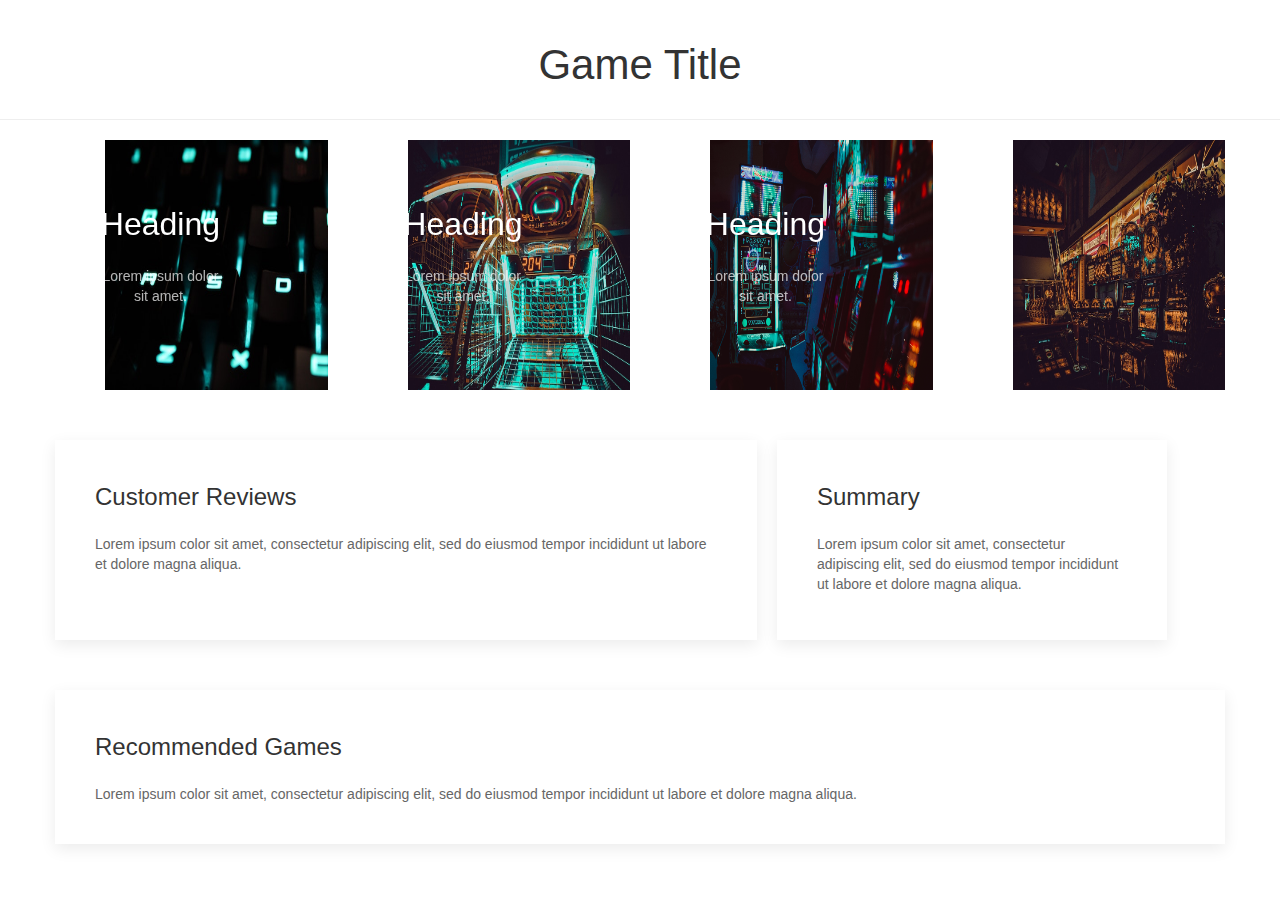
==== dashboard.html @ 76039f61 "dashboard layout" ====
<!DOCTYPE html>
<html lang="en">

<head>
    <meta charset="UTF-8">
    <meta name="viewport" content="width=device-width, initial-scale=1.0">
    <meta http-equiv="X-UA-Compatible" content="ie=edge">
    <title>Dashboard</title>

    <!--Bootstrap CDN-->
    <link rel="stylesheet" href="https://maxcdn.bootstrapcdn.com/bootstrap/3.3.7/css/bootstrap.min.css">

    <link rel="stylesheet" href="assets/css/uikit-3.0.0-rc.6/css/uikit.min.css" />
    <link rel="stylesheet" href="assets/css/uikit-3.0.0-rc.6/css/uikit.css" />
    <link rel="stylesheet" href="assets/css/uikit-3.0.0-rc.6/css/uikit-rtl.min.css" />
    <link rel="stylesheet" href="assets/css/uikit-3.0.0-rc.6/css/uikit-rtl.css" />

    <!--Custom CSS-->
    <link rel="stylesheet" href="assets/css/style1.css">

    <script src="assets/js/uikit.min.js"></script>
    <script src="assets/javascript/js/uikit-icons.min.js"></script>
    <script src="assets/javascript/js/uikit-icons.js"></script>
    <script src="assets/javascript/js/uikit.js"></script>

</head>

<body>
    <div class="page-header text-center">
        <h1>Game Title</h1>
    </div>

    <div class="container">
        <div class="row">
            <div class="uk-position-relative uk-visible-toggle uk-light" uk-slider>

                <ul class="uk-slider-items uk-child-width-1-2 uk-child-width-1-3@s uk-child-width-1-4@m uk-grid">
                    <li>
                        <div class="uk-panel">
                            <img class="img_scroll" src="assets/images/aidan-granberry-630661-unsplash.jpg" alt="">
                            <div class="uk-position-center uk-text-center">
                                <h2 uk-slider-parallax="x: 100,-430">Heading</h2>
                                <p uk-slider-parallax="x: 200,-530">Lorem ipsum dolor sit amet.</p>
                            </div>
                        </div>
                    </li>
                    <li>
                        <div class="uk-panel">
                            <img class="img_scroll" src="assets/images/carl-raw-488818-unsplash.jpg" alt="">
                            <div class="uk-position-center uk-text-center">
                                <h2 uk-slider-parallax="x: 100,-430">Heading</h2>
                                <p uk-slider-parallax="x: 200,-530">Lorem ipsum dolor sit amet.</p>
                            </div>
                        </div>
                    </li>
                    <li>
                        <div class="uk-panel">
                            <img class="img_scroll" src="assets/images/rebecca-oliver-483486-unsplash.jpg" alt="">
                            <div class="uk-position-center uk-text-center">
                                <h2 uk-slider-parallax="x: 100,-430">Heading</h2>
                                <p uk-slider-parallax="x: 200,-530">Lorem ipsum dolor sit amet.</p>
                            </div>
                        </div>
                    </li>
                    <li>
                        <div class="uk-panel">
                            <img class="img_scroll" src="assets/images/carl-raw-510317-unsplash.jpg" alt="">
                            <div class="uk-position-center uk-text-center">
                                <h2 uk-slider-parallax="x: 100,-430">Heading</h2>
                                <p uk-slider-parallax="x: 200,-530">Lorem ipsum dolor sit amet.</p>
                            </div>
                        </div>

                    </li>
                    <li>
                        <div class="uk-panel">
                            <img class="img_scroll" src="assets/images/carl-raw-488818-unsplash.jpg" alt="">
                            <div class="uk-position-center uk-text-center">
                                <h2 uk-slider-parallax="x: 100,-430">Heading</h2>
                                <p uk-slider-parallax="x: 200,-530">Lorem ipsum dolor sit amet.</p>
                            </div>
                        </div>
                    </li>
                    <li>
                        <div class="uk-panel">
                            <img class="img_scroll" src="assets/images/rebecca-oliver-483486-unsplash.jpg" alt="">
                            <div class="uk-position-center uk-text-center">
                                <h2 uk-slider-parallax="x: 100,-430">Heading</h2>
                                <p uk-slider-parallax="x: 200,-530">Lorem ipsum dolor sit amet.</p>
                            </div>
                        </div>
                    </li>
                    <li>
                        <div class="uk-panel">
                            <img class="img_scroll" src="assets/images/aidan-granberry-630661-unsplash.jpg" alt="">
                            <div class="uk-position-center uk-text-center">
                                <h2 uk-slider-parallax="x: 100,-430">Heading</h2>
                                <p uk-slider-parallax="x: 200,-530">Lorem ipsum dolor sit amet.</p>
                            </div>
                        </div>
                    </li>
                    <li>
                        <div class="uk-panel">
                            <img class="img_scroll" src="assets/images/carl-raw-488818-unsplash.jpg" alt="">
                            <div class="uk-position-center uk-text-center">
                                <h2 uk-slider-parallax="x: 100,-430">Heading</h2>
                                <p uk-slider-parallax="x: 200,-530">Lorem ipsum dolor sit amet.</p>
                            </div>
                        </div>
                    </li>
                    <li>
                        <div class="uk-panel">
                            <img class="img_scroll" src="assets/images/rebecca-oliver-483486-unsplash.jpg" alt="">
                            <div class="uk-position-center uk-text-center">
                                <h2 uk-slider-parallax="x: 100,-430">Heading</h2>
                                <p uk-slider-parallax="x: 200,-530">Lorem ipsum dolor sit amet.</p>
                            </div>
                        </div>
                    </li>
                    <li>
                        <div class="uk-panel">
                            <img class="img_scroll" src="assets/images/aidan-granberry-630661-unsplash.jpg" alt="">
                            <div class="uk-position-center uk-text-center">
                                <h2 uk-slider-parallax="x: 100,-430">Heading</h2>
                                <p uk-slider-parallax="x: 200,-530">Lorem ipsum dolor sit amet.</p>
                            </div>
                        </div>
                    </li>
                </ul>

                <a class="uk-position-center-left uk-position-small uk-hidden-hover" href="#" uk-slidenav-previous uk-slider-item="previous"></a>
                <a class="uk-position-center-right uk-position-small uk-hidden-hover" href="#" uk-slidenav-next uk-slider-item="next"></a>

            </div>
        </div>

        <div class="row">
                <div class="uk-card uk-card-default uk-card-body col-sm-8 col-md-8 col-lg-8 customer_reviews">
                        <h3 class="uk-card-title">Customer Reviews</h3>
                        <p>Lorem ipsum color sit amet, consectetur adipiscing elit, sed do eiusmod tempor incididunt ut labore et dolore magna aliqua.</p>
                    </div>

                    <div class="uk-card uk-card-default uk-card-body col-sm-4 col-md-4 col-lg-4 summaries">
                            <h3 class="uk-card-title">Summary</h3>
                            <p>Lorem ipsum color sit amet, consectetur adipiscing elit, sed do eiusmod tempor incididunt ut labore et dolore magna aliqua.</p>
                        </div>

        </div>

        <div class="row">
                <div class="uk-card uk-card-default uk-card-body col-sm-12 col-md-12 col-lg-12 recommended">
                        <h3 class="uk-card-title">Recommended Games</h3>
                        <p>Lorem ipsum color sit amet, consectetur adipiscing elit, sed do eiusmod tempor incididunt ut labore et dolore magna aliqua.</p>
                    </div>


        </div>


    </div>
</body>

</html>
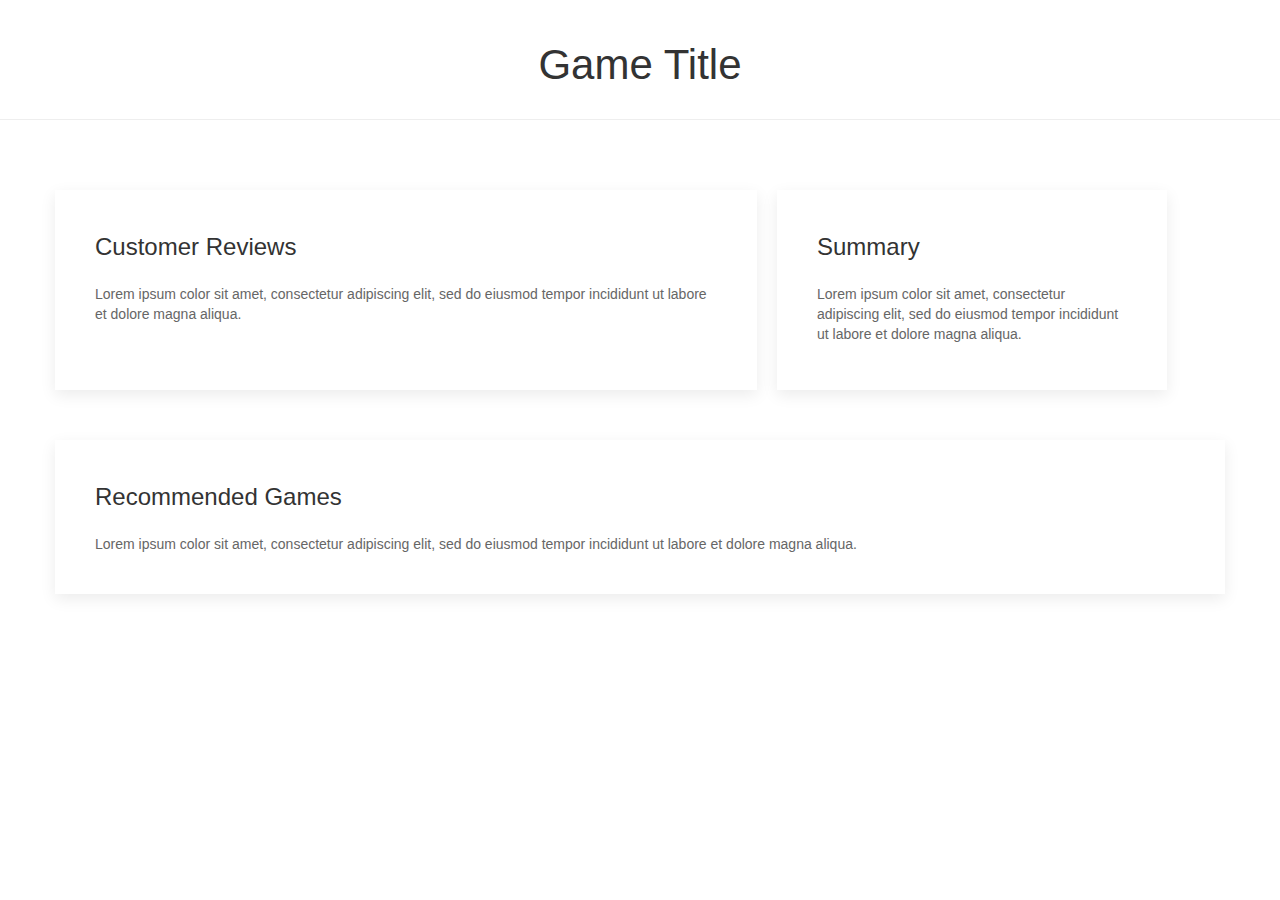
==== commit 3d2fdc95: "Initial files with working search function in index.html" ====
--- a/dashboard.html
+++ b/dashboard.html
@@ -13,7 +13,7 @@
     <link rel="stylesheet" href="assets/css/uikit-3.0.0-rc.6/css/uikit.min.css" />
     <link rel="stylesheet" href="assets/css/uikit-3.0.0-rc.6/css/uikit.css" />
     <link rel="stylesheet" href="assets/css/uikit-3.0.0-rc.6/css/uikit-rtl.min.css" />
-    <link rel="stylesheet" href="assets/css/uikit-3.0.0-rc.6/css/uikit-rtl.css" />
+    <link rel="stylesheet" href="assets/css/uikit-3.0.0-rc.6/css/uikit-rtl.css"/>
 
     <!--Custom CSS-->
     <link rel="stylesheet" href="assets/css/style1.css">
@@ -22,6 +22,8 @@
     <script src="assets/javascript/js/uikit-icons.min.js"></script>
     <script src="assets/javascript/js/uikit-icons.js"></script>
     <script src="assets/javascript/js/uikit.js"></script>
+    <script src="https://code.jquery.com/jquery-3.3.1.js"></script>
+    <script type="text/javascript" src="assets/javascript/twitch.js"></script>
 
 </head>
 
@@ -30,14 +32,28 @@
         <h1>Game Title</h1>
     </div>
 
+    
+
     <div class="container">
-        <div class="row">
-            <div class="uk-position-relative uk-visible-toggle uk-light" uk-slider>
+        <div class="row background">
+               
+             <div class="uk-position-relative uk-visible-toggle uk-light" uk-slider>
 
-                <ul class="uk-slider-items uk-child-width-1-2 uk-child-width-1-3@s uk-child-width-1-4@m uk-grid">
+                <ul id="embed-view" class="uk-slider-items uk-child-width-1-2 uk-child-width-1-3@s uk-child-width-1-4@m uk-grid"> 
+                        
+
+                  <!-- <li>
+                        <div class="uk-panel">
+                                <img class="img_scroll" src="assets/images/carl-raw-488818-unsplash.jpg" alt="">
+                             <div class="uk-position-center uk-text-center">
+                                <h2 uk-slider-parallax="x: 100,-430">Heading</h2>
+                                <p uk-slider-parallax="x: 200,-530">Lorem ipsum dolor sit amet.</p>
+                            </div>
+                        </div>
+                    </li>
                     <li>
                         <div class="uk-panel">
-                            <img class="img_scroll" src="assets/images/aidan-granberry-630661-unsplash.jpg" alt="">
+                                <img class="img_scroll" src="assets/images/carl-raw-488818-unsplash.jpg" alt="">
                             <div class="uk-position-center uk-text-center">
                                 <h2 uk-slider-parallax="x: 100,-430">Heading</h2>
                                 <p uk-slider-parallax="x: 200,-530">Lorem ipsum dolor sit amet.</p>
@@ -46,7 +62,7 @@
                     </li>
                     <li>
                         <div class="uk-panel">
-                            <img class="img_scroll" src="assets/images/carl-raw-488818-unsplash.jpg" alt="">
+                                <img class="img_scroll" src="assets/images/carl-raw-488818-unsplash.jpg" alt="">
                             <div class="uk-position-center uk-text-center">
                                 <h2 uk-slider-parallax="x: 100,-430">Heading</h2>
                                 <p uk-slider-parallax="x: 200,-530">Lorem ipsum dolor sit amet.</p>
@@ -55,16 +71,7 @@
                     </li>
                     <li>
                         <div class="uk-panel">
-                            <img class="img_scroll" src="assets/images/rebecca-oliver-483486-unsplash.jpg" alt="">
-                            <div class="uk-position-center uk-text-center">
-                                <h2 uk-slider-parallax="x: 100,-430">Heading</h2>
-                                <p uk-slider-parallax="x: 200,-530">Lorem ipsum dolor sit amet.</p>
-                            </div>
-                        </div>
-                    </li>
-                    <li>
-                        <div class="uk-panel">
-                            <img class="img_scroll" src="assets/images/carl-raw-510317-unsplash.jpg" alt="">
+                                <img class="img_scroll" src="assets/images/carl-raw-488818-unsplash.jpg" alt="">
                             <div class="uk-position-center uk-text-center">
                                 <h2 uk-slider-parallax="x: 100,-430">Heading</h2>
                                 <p uk-slider-parallax="x: 200,-530">Lorem ipsum dolor sit amet.</p>
@@ -125,7 +132,7 @@
                                 <p uk-slider-parallax="x: 200,-530">Lorem ipsum dolor sit amet.</p>
                             </div>
                         </div>
-                    </li>
+                    </li> --> 
                 </ul>
 
                 <a class="uk-position-center-left uk-position-small uk-hidden-hover" href="#" uk-slidenav-previous uk-slider-item="previous"></a>
@@ -158,6 +165,8 @@
 
 
     </div>
+    
+   
 </body>
 
 </html>--- a/assets/css/style1.css
+++ b/assets/css/style1.css
@@ -3,6 +3,10 @@
     height: 250px;
     margin-left: 10px;
     margin-right: 10px;
+}
+
+.background {
+    background-image: url("assets/images");
 }
 
 h2 {
@@ -24,4 +28,5 @@
 .recommended {
     margin-top: 50px;
     margin-bottom: 50px;
-}+}
+
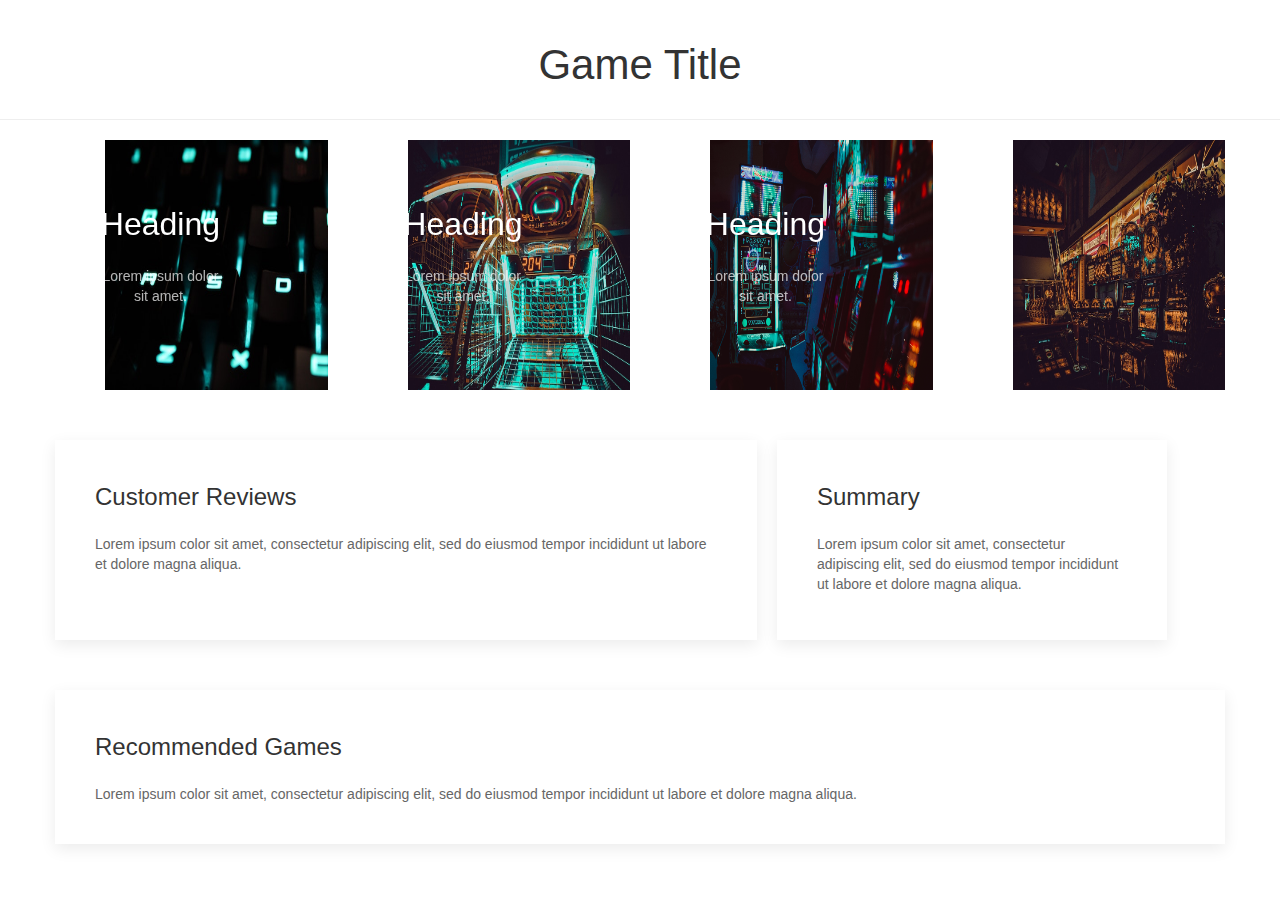
==== commit fdfc56de: "Merge pull request #5 from danielle16/danielle-web" ====
--- a/dashboard.html
+++ b/dashboard.html
@@ -13,7 +13,7 @@
     <link rel="stylesheet" href="assets/css/uikit-3.0.0-rc.6/css/uikit.min.css" />
     <link rel="stylesheet" href="assets/css/uikit-3.0.0-rc.6/css/uikit.css" />
     <link rel="stylesheet" href="assets/css/uikit-3.0.0-rc.6/css/uikit-rtl.min.css" />
-    <link rel="stylesheet" href="assets/css/uikit-3.0.0-rc.6/css/uikit-rtl.css"/>
+    <link rel="stylesheet" href="assets/css/uikit-3.0.0-rc.6/css/uikit-rtl.css" />
 
     <!--Custom CSS-->
     <link rel="stylesheet" href="assets/css/style1.css">
@@ -22,8 +22,6 @@
     <script src="assets/javascript/js/uikit-icons.min.js"></script>
     <script src="assets/javascript/js/uikit-icons.js"></script>
     <script src="assets/javascript/js/uikit.js"></script>
-    <script src="https://code.jquery.com/jquery-3.3.1.js"></script>
-    <script type="text/javascript" src="assets/javascript/twitch.js"></script>
 
 </head>
 
@@ -32,28 +30,14 @@
         <h1>Game Title</h1>
     </div>
 
-    
+    <div class="container">
+        <div class="row">
+            <div class="uk-position-relative uk-visible-toggle uk-light" uk-slider>
 
-    <div class="container">
-        <div class="row background">
-               
-             <div class="uk-position-relative uk-visible-toggle uk-light" uk-slider>
-
-                <ul id="embed-view" class="uk-slider-items uk-child-width-1-2 uk-child-width-1-3@s uk-child-width-1-4@m uk-grid"> 
-                        
-
-                  <!-- <li>
-                        <div class="uk-panel">
-                                <img class="img_scroll" src="assets/images/carl-raw-488818-unsplash.jpg" alt="">
-                             <div class="uk-position-center uk-text-center">
-                                <h2 uk-slider-parallax="x: 100,-430">Heading</h2>
-                                <p uk-slider-parallax="x: 200,-530">Lorem ipsum dolor sit amet.</p>
-                            </div>
-                        </div>
-                    </li>
+                <ul class="uk-slider-items uk-child-width-1-2 uk-child-width-1-3@s uk-child-width-1-4@m uk-grid">
                     <li>
                         <div class="uk-panel">
-                                <img class="img_scroll" src="assets/images/carl-raw-488818-unsplash.jpg" alt="">
+                            <img class="img_scroll" src="assets/images/aidan-granberry-630661-unsplash.jpg" alt="">
                             <div class="uk-position-center uk-text-center">
                                 <h2 uk-slider-parallax="x: 100,-430">Heading</h2>
                                 <p uk-slider-parallax="x: 200,-530">Lorem ipsum dolor sit amet.</p>
@@ -62,7 +46,7 @@
                     </li>
                     <li>
                         <div class="uk-panel">
-                                <img class="img_scroll" src="assets/images/carl-raw-488818-unsplash.jpg" alt="">
+                            <img class="img_scroll" src="assets/images/carl-raw-488818-unsplash.jpg" alt="">
                             <div class="uk-position-center uk-text-center">
                                 <h2 uk-slider-parallax="x: 100,-430">Heading</h2>
                                 <p uk-slider-parallax="x: 200,-530">Lorem ipsum dolor sit amet.</p>
@@ -71,7 +55,16 @@
                     </li>
                     <li>
                         <div class="uk-panel">
-                                <img class="img_scroll" src="assets/images/carl-raw-488818-unsplash.jpg" alt="">
+                            <img class="img_scroll" src="assets/images/rebecca-oliver-483486-unsplash.jpg" alt="">
+                            <div class="uk-position-center uk-text-center">
+                                <h2 uk-slider-parallax="x: 100,-430">Heading</h2>
+                                <p uk-slider-parallax="x: 200,-530">Lorem ipsum dolor sit amet.</p>
+                            </div>
+                        </div>
+                    </li>
+                    <li>
+                        <div class="uk-panel">
+                            <img class="img_scroll" src="assets/images/carl-raw-510317-unsplash.jpg" alt="">
                             <div class="uk-position-center uk-text-center">
                                 <h2 uk-slider-parallax="x: 100,-430">Heading</h2>
                                 <p uk-slider-parallax="x: 200,-530">Lorem ipsum dolor sit amet.</p>
@@ -132,7 +125,7 @@
                                 <p uk-slider-parallax="x: 200,-530">Lorem ipsum dolor sit amet.</p>
                             </div>
                         </div>
-                    </li> --> 
+                    </li>
                 </ul>
 
                 <a class="uk-position-center-left uk-position-small uk-hidden-hover" href="#" uk-slidenav-previous uk-slider-item="previous"></a>
@@ -165,8 +158,6 @@
 
 
     </div>
-    
-   
 </body>
 
 </html>--- a/assets/css/style1.css
+++ b/assets/css/style1.css
@@ -3,10 +3,6 @@
     height: 250px;
     margin-left: 10px;
     margin-right: 10px;
-}
-
-.background {
-    background-image: url("assets/images");
 }
 
 h2 {
@@ -28,5 +24,4 @@
 .recommended {
     margin-top: 50px;
     margin-bottom: 50px;
-}
-
+}